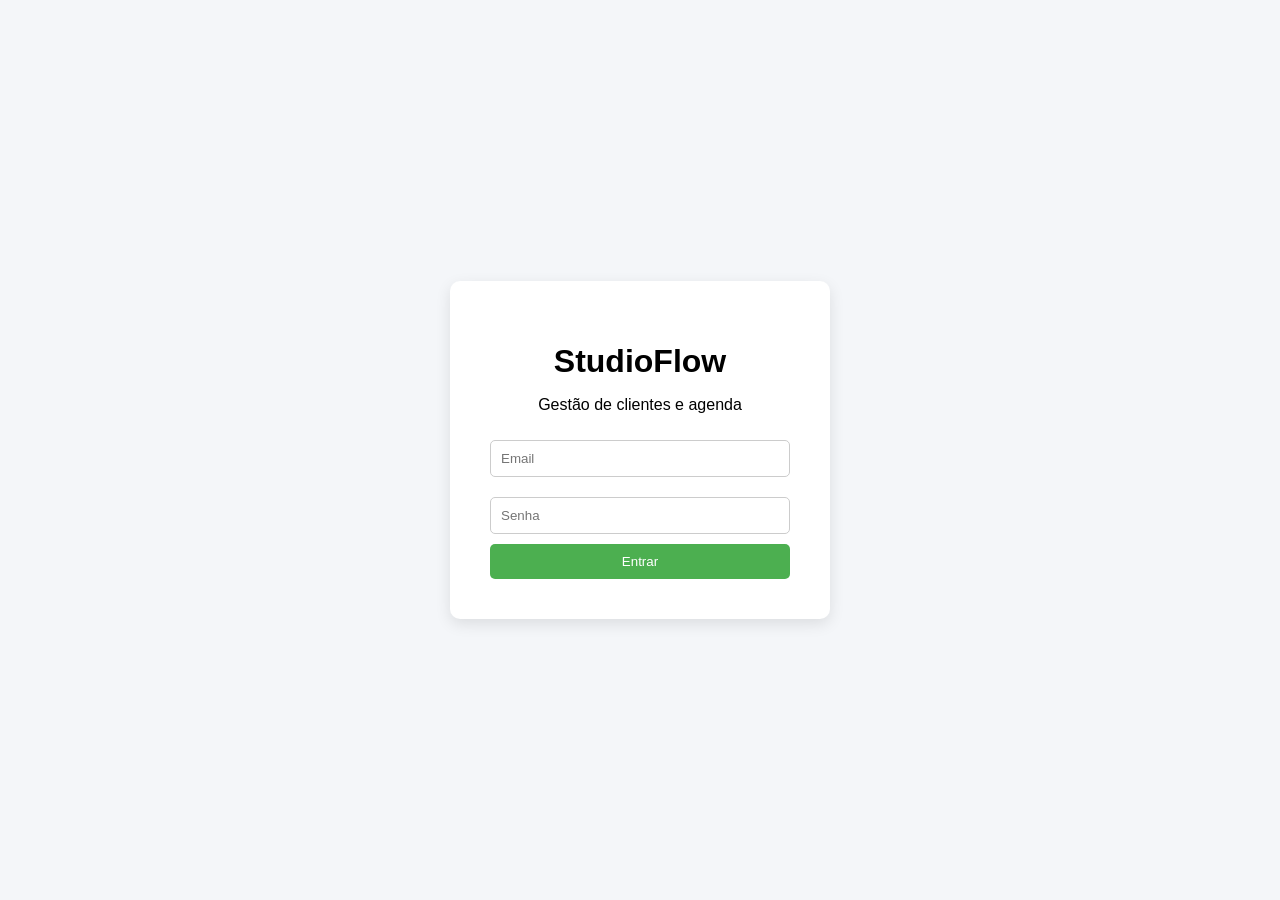
==== frontend/index.html @ 82dd4da1 "estrutura inicial do projeto SaaS" ====
<!DOCTYPE html>
<html lang="pt-BR">

<head>
  <meta charset="UTF-8">
  <title>StudioFlow</title>
  <link rel="stylesheet" href="css/style.css">
</head>

<body>

  <div class="login-container">

    <h1>StudioFlow</h1>
    <p>Gestão de clientes e agenda</p>

    <form class="login-form">

      <input type="email" placeholder="Email">

      <input type="password" placeholder="Senha">

      <button type="submit">Entrar</button>

    </form>

  </div>

</body>
</html>
---- frontend/css/style.css ----
body{
  font-family: Arial, Helvetica, sans-serif;
  background:#f4f6f9;
  display:flex;
  align-items:center;
  justify-content:center;
  height:100vh;
  margin:0;
}

.login-container{
  background:white;
  padding:40px;
  border-radius:10px;
  box-shadow:0 5px 15px rgba(0,0,0,0.1);
  text-align:center;
  width:300px;
}

.login-container h1{
  margin-bottom:10px;
}

.login-form{
  display:flex;
  flex-direction:column;
}

.login-form input{
  margin:10px 0;
  padding:10px;
  border:1px solid #ccc;
  border-radius:5px;
}

.login-form button{
  padding:10px;
  border:none;
  background:#4CAF50;
  color:white;
  border-radius:5px;
  cursor:pointer;
}

.login-form button:hover{
  background:#45a049;
}
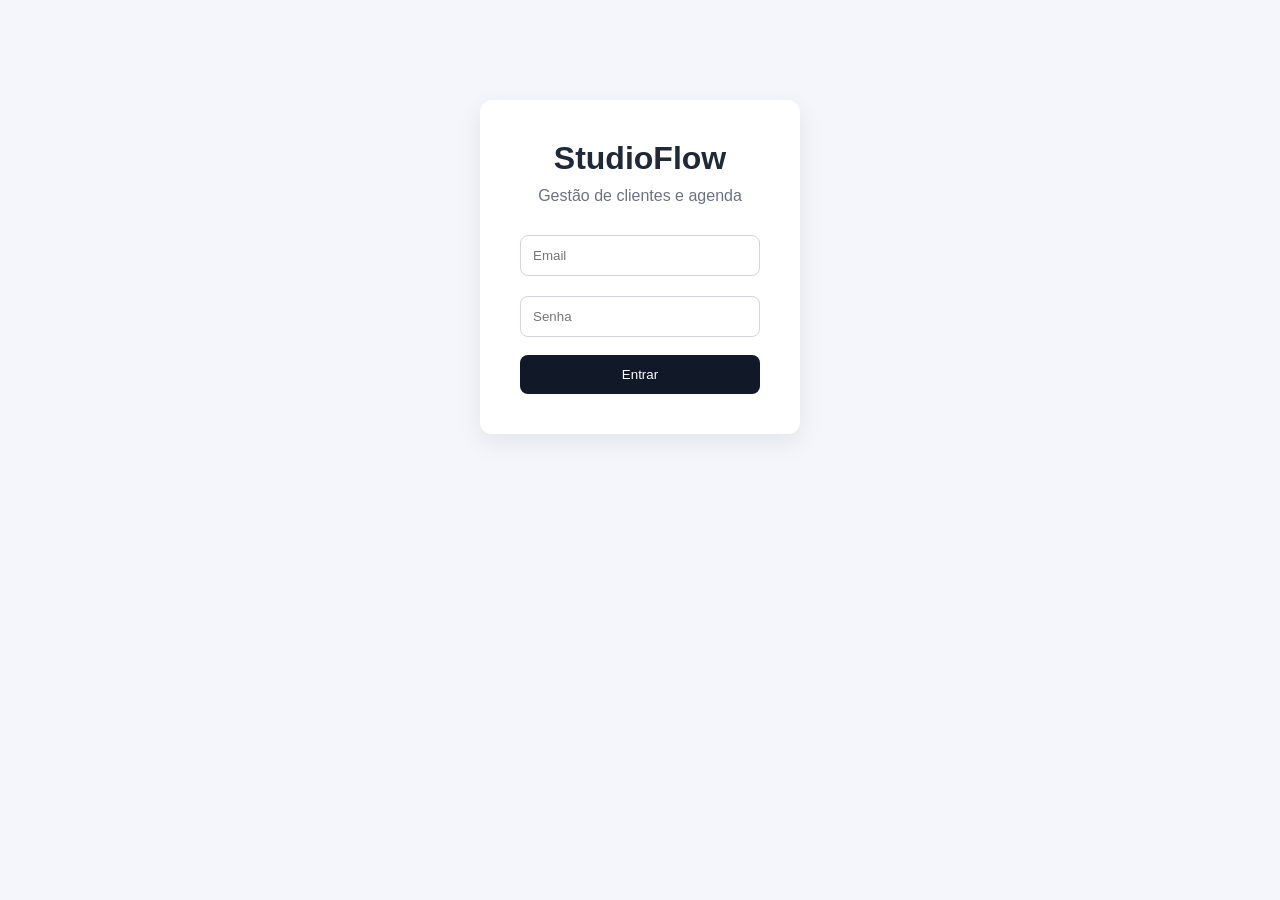
==== commit f3afde66: "Atualizacoes de dashboard e index" ====
--- a/frontend/index.html
+++ b/frontend/index.html
@@ -14,9 +14,9 @@
     <h1>StudioFlow</h1>
     <p>Gestão de clientes e agenda</p>
 
-    <form class="login-form">
+    <form action="dashboard.html" method="post" class="login-form">
 
-      <input type="email" placeholder="Email">
+       <input type="email" placeholder="Email">
 
       <input type="password" placeholder="Senha">
 
--- a/frontend/css/style.css
+++ b/frontend/css/style.css
@@ -1,47 +1,628 @@
-body{
+* {
+  margin: 0;
+  padding: 0;
+  box-sizing: border-box;
   font-family: Arial, Helvetica, sans-serif;
-  background:#f4f6f9;
-  display:flex;
-  align-items:center;
-  justify-content:center;
-  height:100vh;
-  margin:0;
-}
-
-.login-container{
-  background:white;
-  padding:40px;
-  border-radius:10px;
-  box-shadow:0 5px 15px rgba(0,0,0,0.1);
-  text-align:center;
-  width:300px;
-}
-
-.login-container h1{
-  margin-bottom:10px;
-}
-
-.login-form{
-  display:flex;
-  flex-direction:column;
-}
-
-.login-form input{
-  margin:10px 0;
-  padding:10px;
-  border:1px solid #ccc;
-  border-radius:5px;
-}
-
-.login-form button{
-  padding:10px;
-  border:none;
-  background:#4CAF50;
-  color:white;
-  border-radius:5px;
-  cursor:pointer;
-}
-
-.login-form button:hover{
-  background:#45a049;
+}
+
+body {
+  background: #f4f6fb;
+  color: #1f2937;
+}
+
+a {
+  text-decoration: none;
+}
+
+.app-layout {
+  display: flex;
+  min-height: 100vh;
+}
+
+.sidebar {
+  width: 260px;
+  background: #111827;
+  color: #ffffff;
+  padding: 24px 20px;
+  display: flex;
+  flex-direction: column;
+}
+
+.sidebar-brand h2 {
+  font-size: 24px;
+  margin-bottom: 6px;
+}
+
+.sidebar-brand p {
+  font-size: 14px;
+  color: #9ca3af;
+  margin-bottom: 32px;
+}
+
+.sidebar-nav {
+  display: flex;
+  flex-direction: column;
+  gap: 10px;
+}
+
+.nav-link {
+  color: #d1d5db;
+  padding: 12px 14px;
+  border-radius: 10px;
+  transition: 0.2s;
+}
+
+.nav-link:hover,
+.nav-link.active {
+  background: #1f2937;
+  color: #ffffff;
+}
+
+.main-content {
+  flex: 1;
+  padding: 32px;
+}
+
+.topbar {
+  display: flex;
+  align-items: center;
+  justify-content: space-between;
+  margin-bottom: 28px;
+  gap: 16px;
+}
+
+.topbar h1 {
+  font-size: 28px;
+  margin-bottom: 6px;
+}
+
+.topbar p {
+  color: #6b7280;
+}
+
+.primary-button {
+  background: #111827;
+  color: #ffffff;
+  border: none;
+  padding: 12px 18px;
+  border-radius: 10px;
+  cursor: pointer;
+  font-size: 14px;
+}
+
+.primary-button:hover {
+  opacity: 0.92;
+}
+
+.cards-grid {
+  display: grid;
+  grid-template-columns: repeat(4, 1fr);
+  gap: 20px;
+  margin-bottom: 28px;
+}
+
+.card {
+  background: #ffffff;
+  border-radius: 16px;
+  padding: 20px;
+  box-shadow: 0 8px 24px rgba(15, 23, 42, 0.06);
+}
+
+.summary-card h3 {
+  font-size: 28px;
+  margin: 10px 0 6px;
+}
+
+.card-label {
+  font-size: 14px;
+  color: #6b7280;
+}
+
+.summary-card p {
+  color: #6b7280;
+  font-size: 14px;
+}
+
+.content-grid {
+  display: grid;
+  grid-template-columns: 2fr 1fr;
+  gap: 20px;
+}
+
+.section-header {
+  margin-bottom: 18px;
+}
+
+.section-header h2 {
+  font-size: 20px;
+}
+
+.appointment-list {
+  display: flex;
+  flex-direction: column;
+  gap: 14px;
+}
+
+.appointment-item {
+  display: flex;
+  align-items: center;
+  justify-content: space-between;
+  background: #f9fafb;
+  padding: 14px;
+  border-radius: 12px;
+}
+
+.appointment-item p {
+  color: #6b7280;
+  font-size: 14px;
+  margin-top: 4px;
+}
+
+.appointment-item span {
+  font-weight: bold;
+}
+
+.quick-info {
+  display: flex;
+  flex-direction: column;
+  gap: 14px;
+}
+
+.quick-info p {
+  color: #374151;
+}
+
+.login-container {
+  background: white;
+  padding: 40px;
+  border-radius: 12px;
+  box-shadow: 0 8px 24px rgba(15, 23, 42, 0.08);
+  text-align: center;
+  width: 320px;
+  margin: 100px auto;
+}
+
+.login-container h1 {
+  margin-bottom: 10px;
+}
+
+.login-container p {
+  color: #6b7280;
+  margin-bottom: 20px;
+}
+
+.login-form {
+  display: flex;
+  flex-direction: column;
+}
+
+.login-form input {
+  margin: 10px 0;
+  padding: 12px;
+  border: 1px solid #d1d5db;
+  border-radius: 8px;
+}
+
+.login-form button {
+  padding: 12px;
+  border: none;
+  background: #111827;
+  color: white;
+  border-radius: 8px;
+  cursor: pointer;
+  margin-top: 8px;
+}
+
+.login-form button:hover {
+  opacity: 0.92;
+}
+
+.content-grid-agendamento {
+  display: grid;
+  grid-template-columns: 1fr;
+  gap: 20px;
+}
+
+.form-grid {
+  display: grid;
+  grid-template-columns: repeat(2, 1fr);
+  gap: 16px;
+}
+
+.form-group {
+  display: flex;
+  flex-direction: column;
+  gap: 8px;
+}
+
+.form-group label {
+  font-size: 14px;
+  font-weight: bold;
+  color: #374151;
+}
+
+.form-group input,
+.form-group select,
+.form-group textarea {
+  padding: 12px;
+  border: 1px solid #d1d5db;
+  border-radius: 10px;
+  font-size: 14px;
+  background: #fff;
+}
+
+.form-group textarea {
+  resize: vertical;
+}
+
+.form-group-full {
+  grid-column: 1 / -1;
+}
+
+.content-grid-agendamento {
+  display: grid;
+  grid-template-columns: 1fr;
+  gap: 20px;
+}
+
+.form-grid {
+  display: grid;
+  grid-template-columns: repeat(2, 1fr);
+  gap: 16px;
+}
+
+.form-group {
+  display: flex;
+  flex-direction: column;
+  gap: 8px;
+}
+
+.form-group label {
+  font-size: 14px;
+  font-weight: bold;
+  color: #374151;
+}
+
+.form-group input,
+.form-group select,
+.form-group textarea {
+  padding: 12px;
+  border: 1px solid #d1d5db;
+  border-radius: 10px;
+  font-size: 14px;
+  background: #fff;
+}
+
+.form-group textarea {
+  resize: vertical;
+}
+
+.form-group-full {
+  grid-column: 1 / -1;
+}
+
+.status {
+  display: inline-block;
+  padding: 6px 10px;
+  border-radius: 999px;
+  font-size: 12px;
+  font-weight: bold;
+}
+
+.status.confirmado {
+  background: #dcfce7;
+  color: #166534;
+}
+
+.status.pendente {
+  background: #fef3c7;
+  color: #92400e;
+}
+
+.status.cancelado {
+  background: #fee2e2;
+  color: #991b1b;
+}
+
+.status.concluido {
+  background: #dbeafe;
+  color: #1d4ed8;
+}
+
+* {
+  margin: 0;
+  padding: 0;
+  box-sizing: border-box;
+  font-family: Arial, sans-serif;
+}
+
+body {
+  background-color: #f4f6fb;
+  color: #1f2937;
+}
+
+.app-layout {
+  display: flex;
+  min-height: 100vh;
+}
+
+.sidebar {
+  width: 250px;
+  background: #111827;
+  color: white;
+  padding: 24px 20px;
+}
+
+.sidebar-brand h2 {
+  font-size: 24px;
+  margin-bottom: 4px;
+}
+
+.sidebar-brand p {
+  font-size: 14px;
+  color: #9ca3af;
+}
+
+.sidebar-nav {
+  margin-top: 32px;
+  display: flex;
+  flex-direction: column;
+  gap: 10px;
+}
+
+.nav-link {
+  text-decoration: none;
+  color: #e5e7eb;
+  padding: 12px 14px;
+  border-radius: 10px;
+  transition: 0.2s;
+}
+
+.nav-link:hover,
+.nav-link.active {
+  background: #2563eb;
+  color: white;
+}
+
+.main-content {
+  flex: 1;
+  padding: 32px;
+}
+
+.page-header {
+  margin-bottom: 24px;
+}
+
+.page-header h1 {
+  font-size: 30px;
+  margin-bottom: 6px;
+}
+
+.page-header p {
+  color: #6b7280;
+}
+
+.card {
+  background: white;
+  border-radius: 16px;
+  padding: 24px;
+  box-shadow: 0 8px 20px rgba(0, 0, 0, 0.06);
+  margin-bottom: 24px;
+}
+
+.form-card h2,
+.list-card h2 {
+  margin-bottom: 20px;
+  font-size: 22px;
+}
+
+.form-grid {
+  display: grid;
+  grid-template-columns: repeat(2, 1fr);
+  gap: 18px;
+}
+
+.form-group {
+  display: flex;
+  flex-direction: column;
+}
+
+.form-group label {
+  margin-bottom: 8px;
+  font-weight: bold;
+  font-size: 14px;
+}
+
+.form-group input {
+  padding: 12px 14px;
+  border: 1px solid #d1d5db;
+  border-radius: 10px;
+  outline: none;
+  transition: 0.2s;
+}
+
+.form-group input:focus {
+  border-color: #2563eb;
+  box-shadow: 0 0 0 3px rgba(37, 99, 235, 0.15);
+}
+
+.form-actions {
+  grid-column: 1 / -1;
+}
+
+.btn-primary {
+  background: #2563eb;
+  color: white;
+  border: none;
+  padding: 12px 18px;
+  border-radius: 10px;
+  cursor: pointer;
+  font-size: 15px;
+  transition: 0.2s;
+}
+
+.btn-primary:hover {
+  background: #1d4ed8;
+}
+
+.section-title {
+  display: flex;
+  justify-content: space-between;
+  align-items: center;
+  margin-bottom: 18px;
+}
+
+.badge-count {
+  background: #e0e7ff;
+  color: #3730a3;
+  padding: 8px 12px;
+  border-radius: 999px;
+  font-size: 14px;
+  font-weight: bold;
+}
+
+.client-list {
+  display: flex;
+  flex-direction: column;
+  gap: 14px;
+}
+
+.client-card {
+  border: 1px solid #e5e7eb;
+  border-radius: 14px;
+  padding: 18px;
+  display: flex;
+  justify-content: space-between;
+  align-items: flex-start;
+  gap: 20px;
+}
+
+.client-info h3 {
+  margin-bottom: 8px;
+  font-size: 18px;
+}
+
+.client-info p {
+  margin-bottom: 4px;
+  color: #4b5563;
+}
+
+.client-actions {
+  display: flex;
+  gap: 10px;
+}
+
+.btn-danger {
+  background: #dc2626;
+  color: white;
+  border: none;
+  padding: 10px 14px;
+  border-radius: 10px;
+  cursor: pointer;
+  transition: 0.2s;
+}
+
+.btn-danger:hover {
+  background: #b91c1c;
+}
+
+.empty-state {
+  text-align: center;
+  color: #6b7280;
+  padding: 24px 0;
+}
+
+@media (max-width: 900px) {
+  .form-grid {
+    grid-template-columns: 1fr;
+  }
+
+  .client-card {
+    flex-direction: column;
+  }
+
+  .app-layout {
+    flex-direction: column;
+  }
+
+  .sidebar {
+    width: 100%;
+  }
+}
+.btn-edit {
+  background: #f59e0b;
+  color: white;
+  border: none;
+  padding: 10px 14px;
+  border-radius: 10px;
+  cursor: pointer;
+  transition: 0.2s;
+}
+
+.btn-edit:hover {
+  background: #d97706;
+}
+
+.service-list {
+  display: flex;
+  flex-direction: column;
+  gap: 14px;
+}
+
+.service-card {
+  border: 1px solid #e5e7eb;
+  border-radius: 14px;
+  padding: 18px;
+  display: flex;
+  justify-content: space-between;
+  align-items: flex-start;
+  gap: 20px;
+}
+
+.service-info h3 {
+  margin-bottom: 8px;
+  font-size: 18px;
+}
+
+.service-info p {
+  margin-bottom: 4px;
+  color: #4b5563;
+}
+
+@media (max-width: 900px) {
+  .service-card {
+    flex-direction: column;
+  }
+}
+
+.professional-list {
+  display: flex;
+  flex-direction: column;
+  gap: 14px;
+}
+
+.professional-card {
+  border: 1px solid #e5e7eb;
+  border-radius: 14px;
+  padding: 18px;
+  display: flex;
+  justify-content: space-between;
+  align-items: flex-start;
+  gap: 20px;
+}
+
+.professional-info h3 {
+  margin-bottom: 8px;
+  font-size: 18px;
+}
+
+.professional-info p {
+  margin-bottom: 4px;
+  color: #4b5563;
+}
+
+@media (max-width: 900px) {
+  .professional-card {
+    flex-direction: column;
+  }
 }
